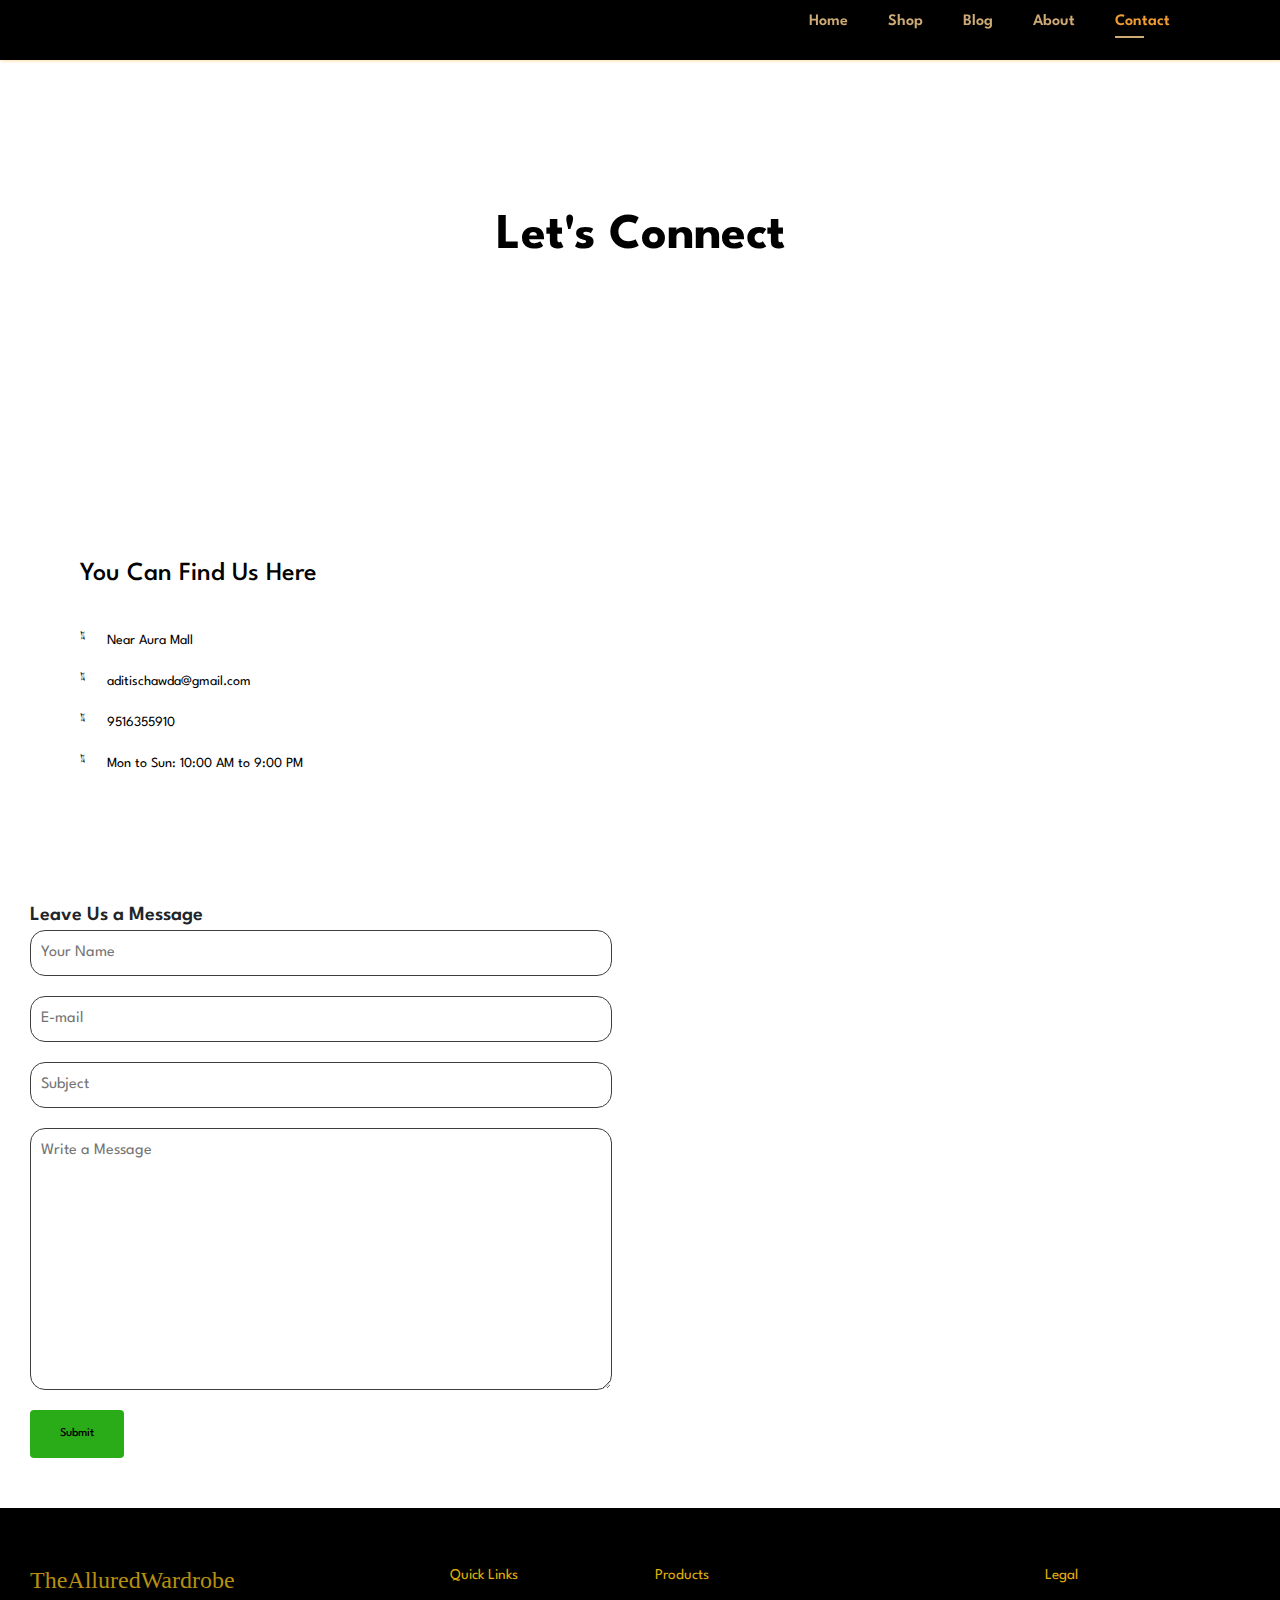
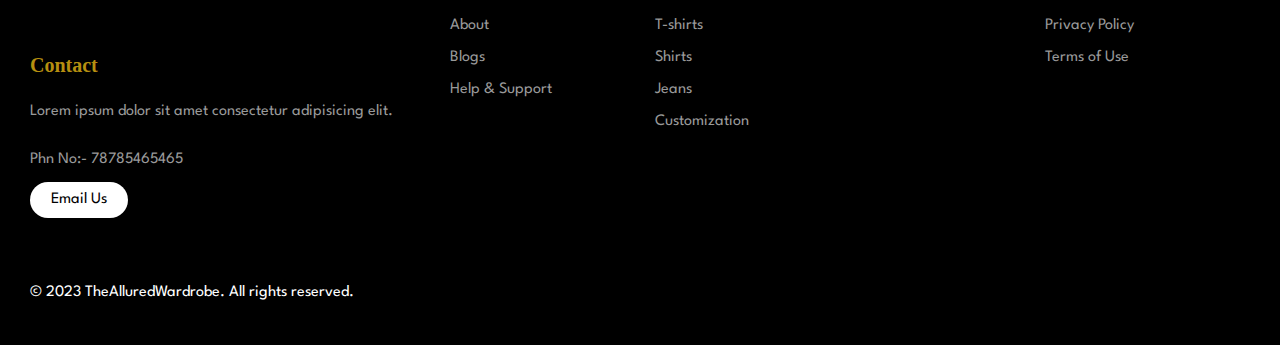
==== contact.html @ 2a7a1cc0 "completed" ====
<!DOCTYPE html>
<html lang="en">

<head>
    <meta charset="UTF-8">
    <meta http-equiv="X-UA-Compatible" content="IE=edge">
    <meta name="viewport" content="width=device-width, initial-scale=1.0">
    <title>About</title>
    <link rel="stylesheet" href="https://use.fontawesome.com/releases/v5.15.4/css/all.css" />
    <link rel="stylesheet" href="https://cdnjs.cloudflare.com/ajax/libs/font-awesome/6.4.0/css/all.min.css"
        integrity="sha512-iecdLmaskl7CVkqkXNQ/ZH/XLlvWZOJyj7Yy7tcenmpD1ypASozpmT/E0iPtmFIB46ZmdtAc9eNBvH0H/ZpiBw=="
        crossorigin="anonymous" referrerpolicy="no-referrer" />
    <link href="//maxcdn.bootstrapcdn.com/bootstrap/4.1.1/css/bootstrap.min.css" rel="stylesheet" id="bootstrap-css">
    <script src="//maxcdn.bootstrapcdn.com/bootstrap/4.1.1/js/bootstrap.min.js"></script>
    <link rel="stylesheet" href="https://cdnjs.cloudflare.com/ajax/libs/font-awesome/4.7.0/css/font-awesome.min.css">
    <script src="//cdnjs.cloudflare.com/ajax/libs/jquery/3.2.1/jquery.min.js"></script>
    <script src="https://kit.fontawesome.com/48764efa36.js" crossorigin="anonymous"></script>
    <link rel="preconnect" href="https://fonts.gstatic.com">
    <link href="https://fonts.googleapis.com/css2?family=Source+Sans+Pro:wght@300;400;600&display=swap" rel="stylesheet">
    <link rel="stylesheet" href="style.css">

</head>

<body>
    <!-- Nav bar Starting -->
    <section id="header">
        <a href="#"><img src="/img/logo.jpeg" class="logo" alt=""></a>

        <div>
            <ul id="navbar">
                <li><a href="index.html">Home</a></li>
                <li><a href="Shop.html">Shop</a></li>
                <li><a href="Blog.html">Blog</a></li>
                <li><a  href="About.html">About</a></li>
                <li><a class="active" href="Contact.html">Contact</a></li>
                <li id="lg-bag"><a href="Cart.html"><i class="fa-solid fa-bag-shopping"
                            style="color: #ceaa75;"></i></i><a></li>
                <a href="#" id="close"><i class="fa fa-times"></i></a>
            </ul>
        </div>
        <div id="mobile">
            <a href="Cart.html"><i class="fa-solid fa-bag-shopping" style="color: #ceaa75;"></i></a>
            <i id="bar" class="fas fa-outdent"></i>
            </a>
    </section>
    <!-- Nav bar Ending -->

    <!-- Top Hero Section Starting -->
    <section id="aboutus-header" class="about-header">
        <h1>Let's Connect</h1>
    </section>

    <section id="contact-details" class="section-p1">
      <div class="details">
        <h2>You Can Find Us Here</h2>
        <div>
          <li>
            <i class="fal fa-map"></i>
            <p>Near Aura Mall</p>
          </li>
          <li>
            <i class="fal fa-envelope"></i>
            <p>aditischawda@gmail.com</p>
          </li>
          <li>
            <i class="fal fa-phone-alt"></i>
            <p>9516355910</p>
          </li>
          <li>
            <i class="fal fa-clock"></i>
            <p>Mon to Sun: 10:00 AM to 9:00 PM</p>
          </li>
        </div>
      </div>

      <div class="map">
        <iframe src="https://www.google.com/maps/embed?pb=!1m18!1m12!1m3!1d3667.4723370320785!2d77.43330553121334!3d23.189450995621677!2m3!1f0!2f0!3f0!3m2!1i1024!2i768!4f13.1!3m3!1m2!1s0x397c43a3169e2dff%3A0xc9ed66152247f1c!2sAura%20Mall!5e0!3m2!1sen!2sin!4v1687861093427!5m2!1sen!2sin" width="600" height="450" style="border:0;" allowfullscreen="" loading="lazy" referrerpolicy="no-referrer-when-downgrade"></iframe>
      </div>
    </section>

    <section id="form-details">
      <form action="">
      <span>Leave Us a Message</span>
      <input type="text" placeholder="Your Name">
      <input type="text" placeholder="E-mail">
      <input type="text" placeholder="Subject">
      <textarea name="" id="" cols="30" rows="10" placeholder="Write a Message"></textarea>
      <button class="normalbutton">Submit</button>
      </form>
    </section>

<!-- Footer Starting-->
<footer class="footer">
  <div class="footer__addr">
    <h1 class="footer__logo">TheAlluredWardrobe</h1>
        
    <h2  class="footer__logo">Contact</h2>
    
    <address>
      Lorem ipsum dolor sit amet consectetur adipisicing elit. <br><br>Phn No:- 78785465465 <br>
      
          
      <a class="footer__btn" href="mailto:example@gmail.com">Email Us</a>
    </address>
  </div>
  
  <ul class="footer__nav">
    <li class="nav__item">
      <h2 class="nav__title">Quick Links</h2>

      <ul class="nav__ul">
        <li>
          <a href="#">About</a>
        </li>

        <li>
          <a href="#">Blogs</a>
        </li>
            
        <li>
          <a href="#">Help & Support</a>
        </li>
      </ul>
    </li>
    
    <li class="nav__item nav__item--extra">
      <h2 class="nav__title">Products</h2>
      
      <ul class="nav__ul nav__ul--extra">
        <li>
          <a href="#">T-shirts</a>
        </li>
        
        <li>
          <a href="#">Shirts</a>
        </li>
        
        <li>
          <a href="#">Jeans</a>
        </li>
        
        <li>
          <a href="#">Customization</a>
        </li>
      
      </ul>
    </li>

    
    <li class="nav__item">
      <h2 class="nav__title">Legal</h2>
      
      <ul class="nav__ul">
        <li>
          <a href="#">Privacy Policy</a>
        </li>
        
        <li>
          <a href="#">Terms of Use</a>
        </li>
      </ul>
    </li>
  </ul>
  
  <div class="legal">
    <p>&copy; 2023 TheAlluredWardrobe. All rights reserved.</p>
    
  </div>
</footer>

<!-- Footer Ending-->
 
    
<script src="script.js"></script>
</body>

</html>
---- style.css ----
@import url('https://fonts.googleapis.com/css2?family=Spartan:wght@100;200;300;400;500;600;700;800;900&display=swap');
*{
    margin: 0;
    padding: 0;
    box-sizing: border-box;
    font-family: 'Spartan', sans-serif;
}

h1{
    font-size: 50px;
    line-height: 64px;
    color: #222;
}

h2{
    font-size: 46px;
    line-height: 54px;
    color:#000000;
}

h4{
    font-size: 20px;

    color:#222;
}

h6{
    font-weight: 700;
    font-size: 12px;
}

p {
    font-size: 16px;
    color: #465b52;
    margin: 15px 0 20px 0;
}

.section-p1{ 
    padding: 40px 80px;
}

.section-m1{
    margin: 40px 0;
}

button.normal{
    font-size: 14px;
    font-weight: 600;
    padding: 15px 30px;
    color: #020202;
    background-color: white;
    border-radius: 4px;
    cursor: pointer;
    border: none;
    outline: none;
    transition: 0.3s;
}

button.white{
    font-size: 13px;
    font-weight: 600;
    padding: 11px 18px;
    color: #ffffff;
    background-color: transparent;
    cursor: pointer;
    border: 1px solid #ffffff;
    outline: none;
    transition: 0.3s;
}
body{
    width:100%;
}

/* Navbar Starting */
.logo{
    height: 80px;
}
#header {
    display: flex;
    align-items: center;
    justify-content: space-between;
    padding: 10px 50px;
    background: black;
    box-shadow: 1px 1px 3px #ffdda8;
    z-index: 999;
    position: sticky;
    top: 0;
    left: 0;
}
#mobile{
    display: none;
    align-items: center;
}

#close{
    display: none;
}
#navbar{
    display: flex;
    align-items: center;
    justify-content: center;
}

#navbar li{
    list-style:none;
    padding: 0 20px;
    position: relative;
}

#navbar li a{
    text-decoration: none;
    font-size: 16px;
    font-weight: 600;
    color: rgb(206, 170, 117);
    transition: 0.3s ease;
}

#navbar li a:hover,
#navbar li a.active{
    color: rgb(240, 158, 52);
}

#navbar li a.active::after,#navbar li a:hover::after{
    content:"";
    width:30%;
    height: 2px;
    background: rgb(206, 170, 117);
    position: absolute;
    bottom: -4px;
    left: 20px;
}

/* Navbar Ending */


/* Hero Section Starting */

#hero{
    background-image: url("img/Hero4.jpg");
    height: 90vh;
    width: 100%;
    background-size: cover;
    background-position: top 25% right 0;
    padding: 0 80px;
    display: flex;
    flex-direction: column;
    align-items: flex-start;
    justify-content: center;
}

#hero h4{
    padding-bottom: 20px;
    color: aliceblue;
}

#hero h1 {
    color: rgb(216, 121, 5);
}

#hero h2,p {
    color: white;
}

#hero button{
    background-image: url("img/button.png");
    background-color: transparent;
    color:white;
    border: 0;
    padding: 14px 80px 14px 65px;
    background-repeat: no-repeat;
    cursor: pointer;
    font-weight: 700;
    font-size: 18px;
}

#feature{
    display: flex;
    align-items: center;
    justify-content: space-between;
    flex-wrap: wrap;
}
#feature .fe-box{
    width: 180px;
    text-align: center;
    padding: 25px 15px;
    box-shadow: 20px 20px 34px #cbcdce;
    border: 1px solid #cce7d0;
    border-radius: 4px;
    margin: 15px 0;

}

#feature .fe-box:hover{
    box-shadow: 10px 10px 54px #527464;
}

#feature .fe-box img{
    width: 100%;
    margin-bottom: 10px;
}

#feature .fe-box h6 {
    display: inline-block;
    padding: 9px 8px 6px 8px;
    line-height: 1;
    border-radius : 5px;
    color: rgb(255, 255, 255);
    background-color: rgb(39, 36, 36);

}

#product1{
    text-align: center;
    
}

#rt{
    display: flex;
    justify-content: space-between;
    flex-wrap: wrap;

}


#product1 .pro-container{
    display: flex;
}
#product1 .pro{
    margin-left: 5%;
    margin-right: 5%;
    width: 200px;
    min-width: 250px;
    padding: 10px 12px;
    border: 1px solid #777775;
    border-radius: 25px;
    cursor: pointer;
    box-shadow: 10px 10px 10px #7e7373;
    margin: 15px 0;
    transition: 0.4s ease;
    position: relative;
}

#product1 .pro:hover{ 
    box-shadow: 5px 5px 54px #527464; ;
}


#product1 .pro img{
    width: 100%;
    border-radius: 20px;
}
#product1  img{
    width: 100%;
    border-radius: 20px;
}

#product1 .pro .des {
    text-align: start;
    padding: 10px 0;
}

#product1 .pro .des  h5{
    padding-top: 7px;
    color: #1a1a1a;
    font-size: 14px;
}

#product1 .pro .des i{
    font-size: 12px;
    color: rgb(243, 181, 25);
}

#product1 .pro  .des h4{
    padding-top:7px;
    font-size: 15px;
    font-weight:700;
    color: #020202;
}

#product1 .pro  .Cart{
    width:40px;
    height:40px;
    line-height: 40px;
    border-radius: 50px;
    background-color: #9e9a9a;
    font-weight: 500;
    color:#020202;
    border: 1px solid #465b52;
    position:absolute;
    bottom: 20px;
    right: 10px;
}

.P3{
    height: 240px;
}

.P5{
    height: 240px;
}

#banner{
display: flex;
flex-direction: column;
justify-content: center;
align-items: center;
text-align: center;
background-image: url("img/Banner3.jpg");
width: 100%;
height: 80vh;
background-size: cover;
background-position: center;
}

#banner h2{
    color: rgb(3, 11, 70);
    font-weight: 900;
}


#banner button:hover{
    background: #020202;
    color: white;
}

.NAP2{
    height: 243px;
}

/* SM BANNER STYLING STARTS */

#sm-banner{
    display: flex;
    justify-content: space-between;
    flex-wrap: wrap;
}

#sm-banner .banner-box{
    display: flex;
   flex-direction: column;
   justify-content: center;
   align-items: flex-start;
   text-align: center;
   background-image: url("img/Banner1.jpg");
   min-width: 580px;
   height: 50vh;
   background-size: cover;
   background-position: center;
   padding: 30px;
   }

#sm-banner h2{
    color: #fff;
    font-size: 28px;
    font-weight: 800;
}

#sm-banner span{
    color: #fff;
    font-size: 14px;
    font-weight: 500;
    padding-bottom: 15px;
}

#sm-banner .banner-box:hover button{
    background: #088178;
    border: 1px solid #088178;
}

#sm-banner .banner-box2{
    background-image: url(img/Banner4.jpg);
}

#sm-banner .banner-box2 h2{
    color: #ffffff;
    font-weight: 900;
}
#sm-banner .banner-box2 span{
    color: #ffffff;
    font-weight: 900;
}



  
  .footer {
    display: flex;
    flex-flow: row wrap;
    padding: 40px 30px 20px 30px;
    color: #000000;
    background-color: #000000;
    border-top: 50px solid #ffffff;
  }
  
  .footer > * {
    flex:  1 100%;
  }
  
  .footer__addr {
    margin-right: 1.25em;
    margin-bottom: 2em;
  }
  
  .footer__logo {
    font-family: 'Pacifico', cursive;
    font-weight: 400;
    /* text-transform: lowercase; */
    font-size: 1.5rem;
    color: rgb(182, 143, 16);
  }
  
  .footer__addr h2 {
    margin-top: 1.3em;
    font-size: 20px;
    font-weight: 700;
  }
  
  .nav__title {
    font-weight: 400;
    font-size: 15px;
    color: rgb(224, 175, 12);
  }
  
  .footer address {
    font-style: normal;
    color: #999;
  }
  
  .footer__btn {
    display: flex;
    align-items: center;
    justify-content: center;
    height: 36px;
    max-width: max-content;
    background-color: rgb(255, 255, 255);
    border-radius: 100px;
    color: #000000;
    line-height: 0;
    margin: 0.6em 0;
    font-size: 1rem;
    padding: 0 1.3em;
  }
  
  .footer ul {
    list-style: none;
    padding-left: 0;
  }
  
  .footer li {
    line-height: 2em;
  }
  
  .footer a {
    text-decoration: none;
  }
  
  .footer__nav {
    display: flex;
      flex-flow: row wrap;
  }
  
  .footer__nav > * {
    flex: 1 50%;
    margin-right: 1.25em;
  }
  
  .nav__ul a {
    color: #999;
  }
  
  .nav__ul--extra {
    /* column-count: 2; */
    column-gap: 1.25em;
  }
  
  .legal {
    display: flex;
    flex-wrap: wrap;
    color: #999;
  }
    
  .legal__links {
    display: flex;
    align-items: center;
  }
  
  .heart {
    color: #2f2f2f;
  }
  
  @media screen and (min-width: 24.375em) {
    .legal .legal__links {
      margin-left: auto;
    }
  }
  
  @media screen and (min-width: 40.375em) {
    .footer__nav > * {
      flex: 1;
    }
    
    .nav__item--extra {
      flex-grow: 2;
    }
    
    .footer__addr {
      flex: 1 0px;
    }
    
    .footer__nav {
      flex: 2 0px;
    }
  }


  /* media queries for homepage ipad  */
  @media(max-width:799px){
    .section-p1{
        padding: 40px 40px;
    }
    #navbar {
        display: flex;
        flex-direction: column;
        align-items: flex-start;
        justify-content: flex-start;
        position: fixed;
        top: 0;
        right: -300px;
        height: 100vh;
        width:300px;
        background-color: #000000;
        box-shadow: #97820a;
        padding: 80px 0 0 10px;
transition: 0.5s;
    }
#navbar.active{
    right: 0px;
}
    #navbar li{
        margin-bottom: 25px;
    }

    #mobile{
        display: flex;
        align-items: center;
    }

    #mobile i{
        color: #97820a;
        font-size: 24px;
        padding-left: 20px;
    }

    #close{
        display: initial;
        position: absolute;
        top: 30px;
        left: 30px;
        color: #97820a;
        font-size: 24px;
    }

    #lg-bag{
        display: none;
    }

    #hero{
        height: 90vh;
        padding: 0 80px;
        background-position: top 30% right 30%;
      
    }

    
#feature{
    justify-content: center;
}

#feature .fe-box{
    
    margin: 15px 15px;

}
#product1 .pro-container{
  justify-content: center;
}

#banner{
    height: 30vh;
}
#banner h2{
    color: rgb(3, 11, 70);
    font-weight: 800;
    font-size: 30px;
}

#sm-banner .banner-box{
    min-width: 100%;
    height: 38vh;
}
  }

@media (max-width:477px){
    .logo{
        height: 50px;
    }
    .section-p1{
        padding: 20px;
    }
    #header{
        padding: 10px 30px;
    }
    
    h1{
        font-size: 38px;
    }
    h2{
        font-size: 32px;
    }

    #hero{
        padding: 0 20px;
        background-position: 55%;
    }
    #feature{
        justify-content: space-between;
    }
     #feature .fe-box{
    width: 155px;
    margin: 0 0 15px 0;
     }

     /* Single Product  */
     #prodetails{
        display: flex;
        flex-direction: column;
     }

     #prodetails .single-pro-image{
        width: 100%;
        margin-right: 0px;
     }
     #prodetails .single-pro-details{
        width: 100%;
     }
     
     /* Blog page  */

     #blog {
        padding: 100px 20px 0 20px;
     }
     #blog .blog-box{
        display: flex;
        flex-direction: column;
        align-items: flex-start;
     }

     #blog .blog-img{
        width: 100%;
        margin-right: 0px;
        margin-bottom: 30px;
     }

#contact-details {
  flex-direction: column;
}
#contact-details .details {
  width: 100%;
  margin-bottom: 30px;
}

#contact-details .map {
  width: 100%;
  height: 400px;
}
}


/* Shop Page  */
#page-header{
    background-image: url("img/shopbg.jpg");
    width: 100%;
    height: 30vh;
    background-size: cover;
    display: flex;
    justify-content: center;
    text-align: center;
    flex-direction: column;
    padding: 14px;
}

#page-header h4{
font-weight: 400;
color: #000000;
font-family:cursive;
}
#page-header h1{
    color: rgb(9, 16, 51);
    font-weight: 900;
}

#pagination{
    text-align: center;
}

#pagination a{
    text-decoration: none;
    background-color: #0b5728;
    padding: 15px 20px ;
    border-radius: 4px;
    color: white;
    font-weight: 600;
}

#pagination a i{
    font-size: 16px;
    font-weight: 600;
}

/* Single product styling */
#prodetails{
    display: flex;
    margin-top: 20px;

}
#prodetails .single-pro-image{
    width: 40%;
    margin-right: 50px;
}

.small-img-group{
    display: flex;
    justify-content: space-between;
}

.small-img-col{
    flex-basis: 24%;
    cursor:pointer;
}

#prodetails .single-pro-details{
    width: 50%;
    padding-top: 30px;
}

#prodetails .single-pro-details h4{
    padding: 40px 0 20px 0;
    font-weight: 600;
    
}
#prodetails .single-pro-details h2{
    font-size: 26px;
    font-weight: 600;
}
#prodetails .single-pro-details select{
    display: block;
    padding: 5px 10px;
    margin-bottom: 10px;
}
#prodetails .single-pro-details input{
    width: 50px;
    height: 47px;
    padding-left: 10px;
    font-size: 16px;
    margin-right: 10px;
}
#prodetails .single-pro-details input:focus {
    outline:none;

}
#prodetails .single-pro-details button {
    background: #088178;
    color: #fff;

}

#prodetails .single-pro-details span{
    line-height: 25px;
}


/* Blog Page  */
#page-header{
    background-image: url("img/shopbg.jpg");
    height: 250px;
}

#page-header h1{
    color: #02052c;
}
#page-header h4{
    color: #f7f7f7;
    font-size: 30px;
}

#blog{
    padding: 90px 150px 0 100px;
}

#blog .blog-box{
    display: flex;
    align-items: center;
    width: 100%;
}

#blog .blog-img{
    width: 50%;
    margin-right: 40px;
    margin-bottom: 70px;

}

#blog img{
    width: 100%;
    height:300px;
    object-fit: cover;
}

#blog .blog-details {
width:50%;
}

#blog .blog-details a{
    text-decoration: none;
    font-size: 11px;
    color:#000000;
    font-weight: 700;
    position: relative;
}

#blog .blog-details a::after{
    content: "";
    width: 50px;
    height: 1px;
    background-color: #000000;
    position: absolute;
    top: 4px;
    right: -60px;
}

#blog .blog-details a:hover{
    color: rgb(90, 69, 0);
}

#blog .blog-details a:hover::after{
    background-color: rgb(90, 69, 0);;
}

#blog .blog-details h4{
    color: #000000;
    font-size: 30px;
    font-weight: 400;

}
#blog .blog-details p{
    color: #000000;
    font-size: 20px;
    font-weight: 600;

}


/* /About US Styling/ */
#aboutus-header{
background-image: url("img/AboutUs.jpg");
    width: 100%;
    height: 40vh;
    background-size: cover;
    display: flex;
    justify-content: center;
    text-align: center;
    flex-direction: column;
    padding: 14px;
}

#aboutus-header h1{
    color: #000000;
    font-weight: 700;
}

#about-head{
    display: flex;
    align-items: center;
}

#about-head img{
    width: 20%;
    height: auto;
    
}

/* carasoule  */
@import url("https://fonts.googleapis.com/css?family=Poppins|Lato|Roboto+Mono&display=swap");

/* body {
  width: 100vw;
  height: 100vh;
  overflow: hidden;
  margin: 0;
  padding: 0;
  background: lighten(#CB8589, 5%);
  font-family: "Helvetica Neue", "Roboto Mono", "Poppins", sans-serif;
  display: flex;
  flex-direction: column;
  justify-content: center;
  align-items: center;
} */
/* 
* {
    box-sizing: border-box;
    outline: none;
    user-select: none;
  }
   */
  #carousel-wrapper {
    width: auto;
    height: auto;
    display: flex;
    flex-direction: row;
    align-items: center;
    justify-content: center;
    overflow: hidden;
  
    #menu {
      height: 600px;
      width: 100%;
      overflow: hidden;
      font-weight: 800;
      line-height: 1;
      display: flex;
      flex-direction: row;
      align-items: center;
      justify-content: center;
      vertical-align: middle;
      transition: all 0.6s ease-in-out;
  
      #current-option {
        position: relative;
        width: 150%;
        height: 90%;
        transform: translate(-25%, 0%);
        display: flex;
        flex-direction: column;
        align-items: center;
        justify-content: center;
      
        overflow: hidden;
  
        #current-option-text1 {
          font-size: 50px;
          line-height: 3rem;
          width: 400px;
          height: 100px;
          display: flex;
          flex-direction: column;
          align-items: center;
          justify-content: flex-start;
       
  
          &::before {
            content: attr(data-next-text);
            position: absolute;
            transform: translate(0%, 380px);
            width: 100%;
            height: 200px;
            display: flex;
            flex-direction: column;
            align-items: center;
            justify-content: flex-start;

          }
  
          &::after {
            content: attr(data-previous-text);
            position: absolute;
            transform: translate(0%, -380px);
            width: 100%;
            height: 200px;
            display: flex;
            flex-direction: column;
            align-items: center;
            justify-content: flex-start;
     
          }
        }
  
        #current-option-text2 {
          font-size: 20px;
          line-height: 3rem;
          width: 300px;
          height: 100px;
          display: flex;
          flex-direction: column;
          align-items: flex-start;
          justify-content: flex-end;
     
  
          &::before {
            content: attr(data-next-text);
            position: absolute;
            transform: translate(0%, 380px);
            width: 100%;
            height: 40px;
            display: flex;
            flex-direction: column;
            align-items: flex-start;
            justify-content: flex-end;
  
          }
  
          &::after {
            content: attr(data-previous-text);
            position: absolute;
            transform: translate(0%, -380px);
            width: 100%;
            height: 40px;
            display: flex;
            flex-direction: column;
            align-items: flex-start;
            justify-content: flex-end;
 
          }
        }
      }
  
      #previous-option {
        width: 1.5rem;
        height: 1.5rem;
        margin-left: 500px;
        border: none;
        display: block;
        cursor: pointer;
        background: url("data:image/svg+xml,%3Csvg version='1.1' xmlns='http://www.w3.org/2000/svg' xmlns:xlink='http://www.w3.org/1999/xlink' x='0px' y='0px' viewBox='0 0 256 256'%3E%3Cpolygon points='225.813,48.907 128,146.72 30.187,48.907 0,79.093 128,207.093 256,79.093' fill='%23333'%3E%3C/polygon%3E%3C/svg%3E");
        background-size: cover;
        position:absolute;
        transform: translate(310px, 50px);
      }
  
      #next-option {
        width: 1.5rem;
        height: 1.5rem;
        margin-left: 500px;
        border: none;
        display: block;
        cursor: pointer;
        background: url("data:image/svg+xml,%3Csvg version='1.1' xmlns='http://www.w3.org/2000/svg' xmlns:xlink='http://www.w3.org/1999/xlink' x='0px' y='0px' viewBox='0 0 256 256'%3E%3Cpolygon points='225.813,48.907 128,146.72 30.187,48.907 0,79.093 128,207.093 256,79.093' fill='%23333'%3E%3C/polygon%3E%3C/svg%3E");
        background-size: cover;
        position: absolute;
        transform: translate(310px, -50px) rotate(180deg);
      }
    }
  
    #image {
      height: 340px;
      width: 340px;
      background-position: center;
      background-repeat: no-repeat;
      background-size: cover;
      z-index: 101;
      position: absolute;
      transform: translate(140px, 0);
    }
  
    &.anim-next {
      pointer-events: none;
  
      #current-option-text1 {
        animation: next-text 0.65s 0.085s;
      }
  
      #current-option-text2 {
        animation: next-text 0.65s 0.085s;
      }
  
      #previous-option {
        animation: next-top-arrow 0.65s 0.085s;
      }
  
      #next-option {
        animation: next-bottom-arrow 0.65s 0.085s;
      }
      
      #image {
        animation: next-image 0.65s 0.085s;
      }
    }
  
    &.anim-previous {
      pointer-events: none;
  
      #current-option-text1 {
        animation: previous-text 0.65s 0.085s;
      }
  
      #current-option-text2 {
        animation: previous-text 0.65s 0.085s;
      }
  
      #previous-option {
        animation: previous-top-arrow 0.65s 0.085s;
      }
  
      #next-option {
        animation: previous-bottom-arrow 0.65s 0.085s;
      }
      
      #image {
        animation: previous-image 0.65s 0.085s;
      }
    }
  }
  
  @keyframes previous-text {
    50%,
    55% {
      transform: translate(0%, 390px);
    }
    to {
      transform: translate(0%, 380px);
    }
  }
  
  @keyframes previous-top-arrow {
    50% {
      transform: translate(310px, 53px);
    }
  }
  
  @keyframes previous-bottom-arrow {
    50% {
      transform: translate(310px, -47px) rotate(180deg);
    }
  }
  
  @keyframes previous-image {
    0% {
      transform: translate(140px, 0) scale(1);
      opacity: 1;
    }
    70% {
      transform: translate(140px, 0) scale(1.1);
      opacity: 0;
    }
    100% {
      transform: translate(140px, 0) scale(1);
      opacity: 1;
    }
  }
  
  @keyframes next-text {
    50%,
    55% {
      transform: translate(0%, -390px);
    }
    to {
      transform: translate(0%, -380px);
    }
  }
  
  @keyframes next-top-arrow {
    50% {
      transform: translate(310px, 47px);
    }
  }
  
  @keyframes next-bottom-arrow {
    50% {
      transform: translate(310px, -53px) rotate(180deg);
    }
  }
  
  @keyframes next-image {
    0% {
      transform: translate(140px, 0) scale(1);
      opacity: 1;
    }
    70% {
      transform: translate(140px, 0) scale(1.1);
      opacity: 0;
    }
    100% {
      transform: translate(140px, 0) scale(1);
      opacity: 1;
    }
  }
  
  /* Contact Us  */
  #contact-details{
    display: flex;
    align-items: center;
    justify-content: space-between;
  }

  #contact-details .details{
    width: 40%;
  }

  #contact-details .details h2{
    font-size: 26px;
    line-height: 35px;
    padding: 20px 0;
  }

  #contact-details .details li{
    list-style: none;
    display: flex;
    padding: 10px 0;
  }

  #contact-details .details li i{
    font-size: 14px;
    padding-right: 22px;
  }

  #contact-details .details li p{
    margin: 0;
    font-size: 14px;
    color: #000000;
  }

  #contact-details .map{
    width: 55%;
    height: 400px;
  }
  #contact-details .map iframe{
    width: 100%;
    height: 100%;
  }

  #form-details form{
     width: 65%;
     display: flex;
     flex-direction: column;
     align-items: flex-start;
  }

  #form-details form span {
    font-size: 20px;
    margin-left: 30px;
    font-weight: 600;
  }

  #form-details form input,
  #form-details form textarea{
    width: 70%;
    padding: 10px 10px;
    outline: none;
    margin-bottom: 20px;
    border: 1px solid #413d3d;
    border-radius: 15px;
    margin-left: 30px;
  }

  #form-details form button {
    font-size: 12px;
    font-weight: 500;
    padding: 15px 30px;
    color: #000000;
    background-color: rgb(42, 172, 25);
    border-radius: 4px;
    cursor: pointer;
    border: none;
    outline: none;
    transition: 0.3s;
    margin-left: 30px;
  }
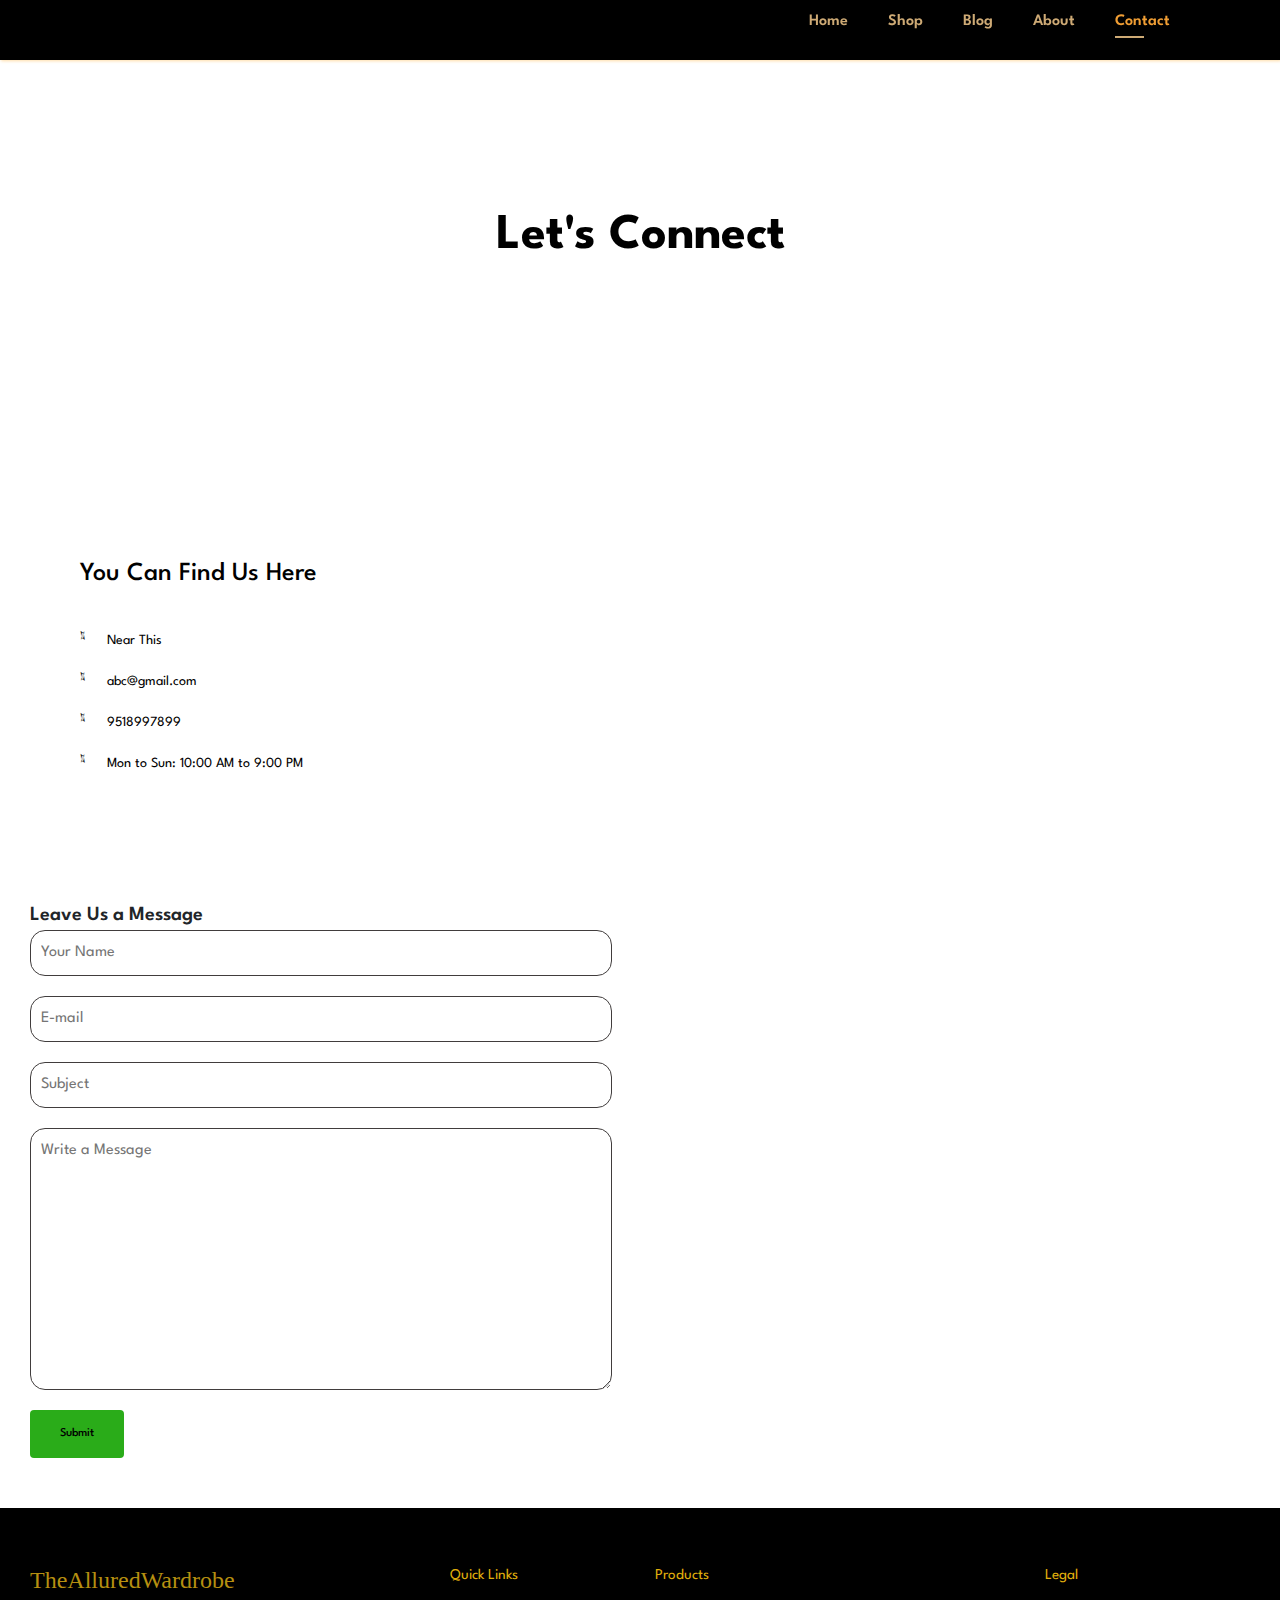
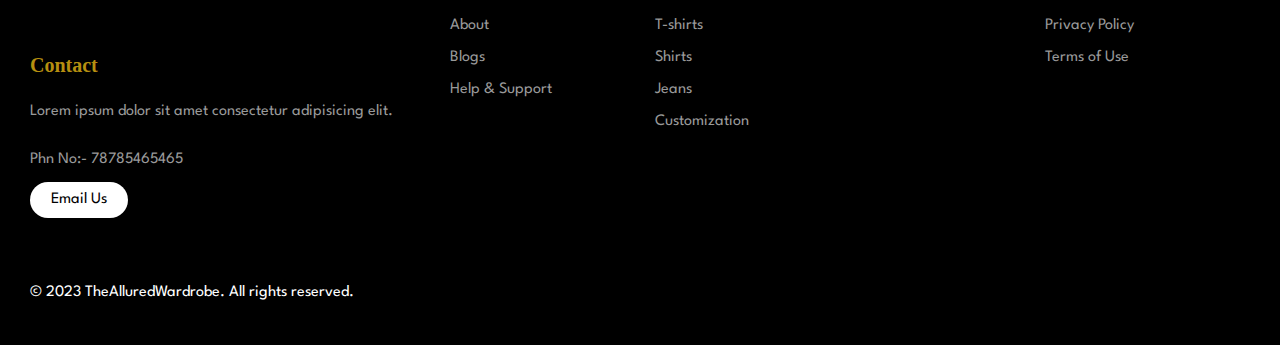
==== commit 33d7bdf2: "front end updated" ====
--- a/contact.html
+++ b/contact.html
@@ -56,15 +56,15 @@
         <div>
           <li>
             <i class="fal fa-map"></i>
-            <p>Near Aura Mall</p>
+            <p>Near This</p>
           </li>
           <li>
             <i class="fal fa-envelope"></i>
-            <p>aditischawda@gmail.com</p>
+            <p>abc@gmail.com</p>
           </li>
           <li>
             <i class="fal fa-phone-alt"></i>
-            <p>9516355910</p>
+            <p>9518997899</p>
           </li>
           <li>
             <i class="fal fa-clock"></i>
